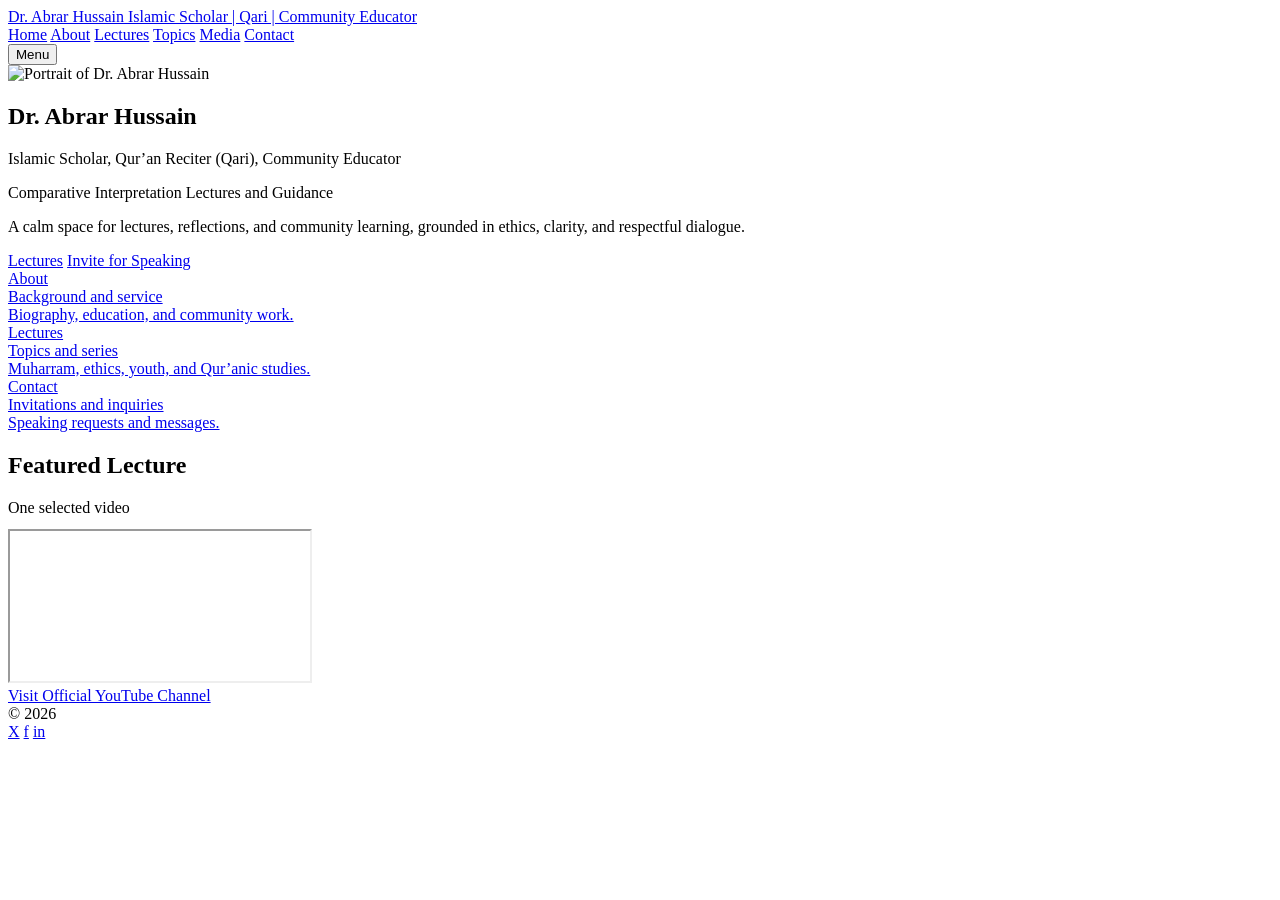
==== index.html @ ba474cc6 "Add files via upload" ====
<!doctype html>
<html lang="en">
<head>
  <meta charset="utf-8">
  <meta name="viewport" content="width=device-width, initial-scale=1">
  <title>Dr. Abrar Hussain | Islamic Scholar</title>
  <meta name="description" content="Official website of Dr. Abrar Hussain. Lectures, topics, media, and contact.">
  <link rel="stylesheet" href="assets/css/styles.css">

  <script type="application/ld+json">
  {
    "@context":"https://schema.org",
    "@type":"Person",
    "name":"Dr. Abrar Hussain",
    "jobTitle":"Islamic Scholar",
    "description":"Islamic Scholar, Qur’an Reciter (Qari), Community Leader. Doctorate in Comparative Interpretation.",
    "url":"https://example.com",
    "sameAs":[
      "https://www.youtube.com/@Dr.QariAbrarHussainOfficial"
    ]
  }
  </script>
</head>

<body>

<header class="nav">
  <div class="nav-inner">
    <a class="brand" href="index.html">
      <span class="name">Dr. Abrar Hussain</span>
      <span class="tag">Islamic Scholar | Qari | Community Educator</span>
    </a>

    <nav class="menu" aria-label="Primary">
      <a class="active" href="index.html">Home</a>
      <a href="about.html">About</a>
      <a href="lectures.html">Lectures</a>
      <a href="topics.html">Topics</a>
      <a href="media.html">Media</a>
      <a href="contact.html">Contact</a>
    </nav>

    <button class="burger" data-burger aria-expanded="false" aria-controls="mobileMenu" type="button">
      Menu
    </button>
  </div>

  <nav id="mobileMenu" class="menu mobile" data-mobile-menu hidden aria-label="Mobile">
    <a class="active" href="index.html">Home</a>
    <a href="about.html">About</a>
    <a href="lectures.html">Lectures</a>
    <a href="topics.html">Topics</a>
    <a href="media.html">Media</a>
    <a href="contact.html">Contact</a>
  </nav>
</header>

<main class="container">

<section class="hero">
  <div class="hero-top">
    <div class="hero-content">
      <div class="hero-head">
<img
  class="hero-photo"
  src="https://raw.githubusercontent.com/JA1172027/DrAbrar2/main/profile.jpeg"
  alt="Portrait of Dr. Abrar Hussain"
  loading="eager"
  decoding="async"
/>


          <div class="hero-text">
            <h1 class="hero-title">Dr. Abrar Hussain</h1>
            <p class="hero-sub">Islamic Scholar, Qur’an Reciter (Qari), Community Educator</p>
            <div class="hero-badges">
              <span class="badge">Comparative Interpretation</span>
              <span class="badge">Lectures and Guidance</span>
            </div>
          </div>
        </div>
      </div>
    </div>

    <div class="hero-bottom">
      <p class="lead">
        A calm space for lectures, reflections, and community learning, grounded in ethics, clarity, and respectful dialogue.
      </p>
      <div class="actions">
        <a class="btn" href="lectures.html">Lectures</a>
        <a class="btn" href="contact.html">Invite for Speaking</a>
      </div>
    </div>
  </section>

  <div class="grid">

    <aside class="card kpi" style="grid-column: span 5;">
      <div class="list">
        <a class="item" href="about.html">
          <div class="meta">About</div>
          <div class="title">Background and service</div>
          <div class="desc">Biography, education, and community work.</div>
        </a>

        <a class="item" href="lectures.html">
          <div class="meta">Lectures</div>
          <div class="title">Topics and series</div>
          <div class="desc">Muharram, ethics, youth, and Qur’anic studies.</div>
        </a>

        <a class="item" href="contact.html">
          <div class="meta">Contact</div>
          <div class="title">Invitations and inquiries</div>
          <div class="desc">Speaking requests and messages.</div>
        </a>
      </div>
    </aside>

    <section class="card" style="grid-column: span 7;">
      <div class="section-title">
        <h2>Featured Lecture</h2>
      <span class="hint">One selected video</span>
      </div>

<div class="video" style="margin-top:12px;">
  <iframe
    src="https://www.youtube.com/embed/ZJXffU31JNA"
    title="Featured lecture by Dr. Abrar Hussain"
    allow="accelerometer; clipboard-write; encrypted-media; gyroscope; picture-in-picture; web-share"
    allowfullscreen>
  </iframe>
</div>


      <div class="card-actions">
        <a class="btn" href="https://www.youtube.com/@Dr.QariAbrarHussainOfficial" target="_blank" rel="noopener">
          Visit Official YouTube Channel
        </a>
      </div>
    </section>

  </div>

</main>

<footer class="footer">
  <div class="container">
    <div class="footer-inner">
      <div class="foot-left">
        © <span id="year"></span> 
      </div>
      <div class="foot-right">
        <a href="#" target="_blank" rel="noopener">X</a>
        <a href="#" target="_blank" rel="noopener">f</a>
        <a href="#" target="_blank" rel="noopener">in</a>
      </div>
    </div>
  </div>
</footer>


<script src="assets/js/main.js"></script>
<script>
  const y = document.getElementById("year");
  if (y) y.textContent = new Date().getFullYear();
</script>

</body>
</html>
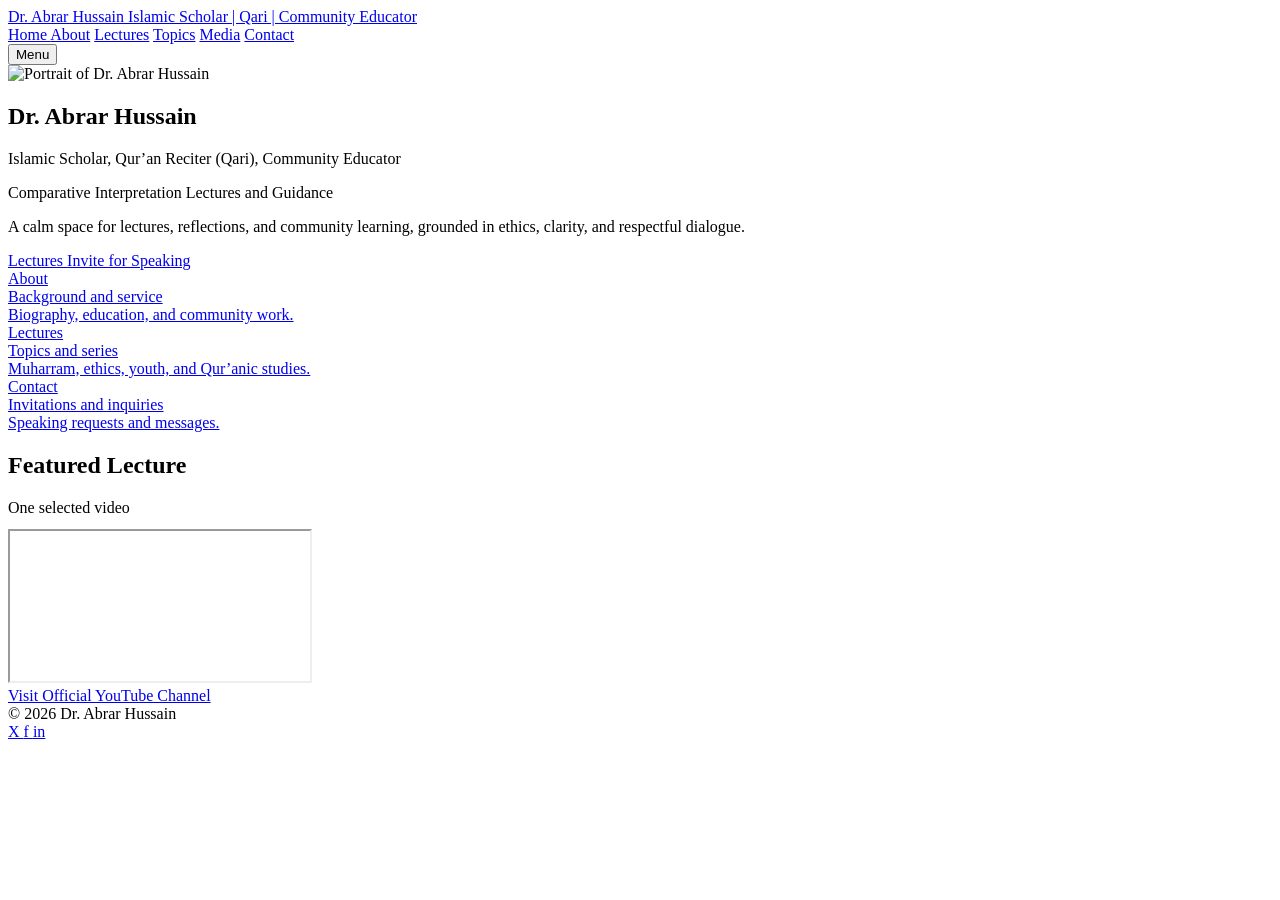
==== commit 89ee4ceb: "Update index.html" ====
--- a/index.html
+++ b/index.html
@@ -2,20 +2,34 @@
 <html lang="en">
 <head>
   <meta charset="utf-8">
-  <meta name="viewport" content="width=device-width, initial-scale=1">
+
+  <meta
+    name="viewport"
+    content="width=device-width, initial-scale=1"
+  >
+
   <title>Dr. Abrar Hussain | Islamic Scholar</title>
-  <meta name="description" content="Official website of Dr. Abrar Hussain. Lectures, topics, media, and contact.">
-  <link rel="stylesheet" href="assets/css/styles.css">
+
+  <meta
+    name="description"
+    content="Official website of Dr. Abrar Hussain. Lectures, topics, media, and contact."
+  >
+
+  <link
+    rel="stylesheet"
+    href="assets/css/styles.css"
+  >
 
   <script type="application/ld+json">
   {
-    "@context":"https://schema.org",
-    "@type":"Person",
-    "name":"Dr. Abrar Hussain",
-    "jobTitle":"Islamic Scholar",
-    "description":"Islamic Scholar, Qur’an Reciter (Qari), Community Leader. Doctorate in Comparative Interpretation.",
-    "url":"https://example.com",
-    "sameAs":[
+    "@context": "https://schema.org",
+    "@type": "Person",
+    "name": "Dr. Abrar Hussain",
+    "jobTitle": "Islamic Scholar",
+    "description": "Islamic Scholar, Qur’an Reciter (Qari), Community Leader. Doctorate in Comparative Interpretation.",
+    "url": "https://drabrar12.github.io/DrAbrar/",
+    "image": "https://raw.githubusercontent.com/drabrar12/DrAbrar/main/profile.jpeg",
+    "sameAs": [
       "https://www.youtube.com/@Dr.QariAbrarHussainOfficial"
     ]
   }
@@ -24,149 +38,307 @@
 
 <body>
 
-<header class="nav">
-  <div class="nav-inner">
-    <a class="brand" href="index.html">
-      <span class="name">Dr. Abrar Hussain</span>
-      <span class="tag">Islamic Scholar | Qari | Community Educator</span>
-    </a>
-
-    <nav class="menu" aria-label="Primary">
-      <a class="active" href="index.html">Home</a>
+  <header class="nav">
+    <div class="nav-inner">
+
+      <a
+        class="brand"
+        href="index.html"
+        aria-label="Dr. Abrar Hussain homepage"
+      >
+        <span class="name">Dr. Abrar Hussain</span>
+
+        <span class="tag">
+          Islamic Scholar | Qari | Community Educator
+        </span>
+      </a>
+
+      <nav
+        class="menu"
+        aria-label="Primary navigation"
+      >
+        <a
+          class="active"
+          href="index.html"
+          aria-current="page"
+        >
+          Home
+        </a>
+
+        <a href="about.html">About</a>
+        <a href="lectures.html">Lectures</a>
+        <a href="topics.html">Topics</a>
+        <a href="media.html">Media</a>
+        <a href="contact.html">Contact</a>
+      </nav>
+
+      <button
+        class="burger"
+        data-burger
+        aria-expanded="false"
+        aria-controls="mobileMenu"
+        type="button"
+      >
+        Menu
+      </button>
+
+    </div>
+
+    <nav
+      id="mobileMenu"
+      class="menu mobile"
+      data-mobile-menu
+      hidden
+      aria-label="Mobile navigation"
+    >
+      <a
+        class="active"
+        href="index.html"
+        aria-current="page"
+      >
+        Home
+      </a>
+
       <a href="about.html">About</a>
       <a href="lectures.html">Lectures</a>
       <a href="topics.html">Topics</a>
       <a href="media.html">Media</a>
       <a href="contact.html">Contact</a>
     </nav>
-
-    <button class="burger" data-burger aria-expanded="false" aria-controls="mobileMenu" type="button">
-      Menu
-    </button>
-  </div>
-
-  <nav id="mobileMenu" class="menu mobile" data-mobile-menu hidden aria-label="Mobile">
-    <a class="active" href="index.html">Home</a>
-    <a href="about.html">About</a>
-    <a href="lectures.html">Lectures</a>
-    <a href="topics.html">Topics</a>
-    <a href="media.html">Media</a>
-    <a href="contact.html">Contact</a>
-  </nav>
-</header>
-
-<main class="container">
-
-<section class="hero">
-  <div class="hero-top">
-    <div class="hero-content">
-      <div class="hero-head">
-<img
-  class="hero-photo"
-  src="https://raw.githubusercontent.com/JA1172027/DrAbrar2/main/profile.jpeg"
-  alt="Portrait of Dr. Abrar Hussain"
-  loading="eager"
-  decoding="async"
-/>
-
-
-          <div class="hero-text">
-            <h1 class="hero-title">Dr. Abrar Hussain</h1>
-            <p class="hero-sub">Islamic Scholar, Qur’an Reciter (Qari), Community Educator</p>
-            <div class="hero-badges">
-              <span class="badge">Comparative Interpretation</span>
-              <span class="badge">Lectures and Guidance</span>
+  </header>
+
+  <main class="container">
+
+    <section class="hero">
+
+      <div class="hero-top">
+        <div class="hero-content">
+
+          <div class="hero-head">
+
+            <img
+              class="hero-photo"
+              src="https://raw.githubusercontent.com/drabrar12/DrAbrar/main/profile.jpeg"
+              alt="Portrait of Dr. Abrar Hussain"
+              loading="eager"
+              decoding="async"
+              fetchpriority="high"
+            >
+
+            <div class="hero-text">
+
+              <h1 class="hero-title">
+                Dr. Abrar Hussain
+              </h1>
+
+              <p class="hero-sub">
+                Islamic Scholar, Qur’an Reciter (Qari), Community Educator
+              </p>
+
+              <div class="hero-badges">
+
+                <span class="badge">
+                  Comparative Interpretation
+                </span>
+
+                <span class="badge">
+                  Lectures and Guidance
+                </span>
+
+              </div>
+
             </div>
           </div>
+
         </div>
       </div>
+
+      <div class="hero-bottom">
+
+        <p class="lead">
+          A calm space for lectures, reflections, and community learning,
+          grounded in ethics, clarity, and respectful dialogue.
+        </p>
+
+        <div class="actions">
+
+          <a
+            class="btn"
+            href="lectures.html"
+          >
+            Lectures
+          </a>
+
+          <a
+            class="btn"
+            href="contact.html"
+          >
+            Invite for Speaking
+          </a>
+
+        </div>
+      </div>
+
+    </section>
+
+    <div class="grid">
+
+      <aside
+        class="card kpi"
+        style="grid-column: span 5;"
+      >
+
+        <div class="list">
+
+          <a
+            class="item"
+            href="about.html"
+          >
+            <div class="meta">About</div>
+
+            <div class="title">
+              Background and service
+            </div>
+
+            <div class="desc">
+              Biography, education, and community work.
+            </div>
+          </a>
+
+          <a
+            class="item"
+            href="lectures.html"
+          >
+            <div class="meta">Lectures</div>
+
+            <div class="title">
+              Topics and series
+            </div>
+
+            <div class="desc">
+              Muharram, ethics, youth, and Qur’anic studies.
+            </div>
+          </a>
+
+          <a
+            class="item"
+            href="contact.html"
+          >
+            <div class="meta">Contact</div>
+
+            <div class="title">
+              Invitations and inquiries
+            </div>
+
+            <div class="desc">
+              Speaking requests and messages.
+            </div>
+          </a>
+
+        </div>
+      </aside>
+
+      <section
+        class="card"
+        style="grid-column: span 7;"
+      >
+
+        <div class="section-title">
+
+          <h2>Featured Lecture</h2>
+
+          <span class="hint">
+            One selected video
+          </span>
+
+        </div>
+
+        <div
+          class="video"
+          style="margin-top: 12px;"
+        >
+
+          <iframe
+            src="https://www.youtube.com/embed/ZJXffU31JNA"
+            title="Featured lecture by Dr. Abrar Hussain"
+            loading="lazy"
+            allow="accelerometer; autoplay; clipboard-write; encrypted-media; gyroscope; picture-in-picture; web-share"
+            allowfullscreen
+          >
+          </iframe>
+
+        </div>
+
+        <div class="card-actions">
+
+          <a
+            class="btn"
+            href="https://www.youtube.com/@Dr.QariAbrarHussainOfficial"
+            target="_blank"
+            rel="noopener noreferrer"
+          >
+            Visit Official YouTube Channel
+          </a>
+
+        </div>
+
+      </section>
+
     </div>
 
-    <div class="hero-bottom">
-      <p class="lead">
-        A calm space for lectures, reflections, and community learning, grounded in ethics, clarity, and respectful dialogue.
-      </p>
-      <div class="actions">
-        <a class="btn" href="lectures.html">Lectures</a>
-        <a class="btn" href="contact.html">Invite for Speaking</a>
+  </main>
+
+  <footer class="footer">
+
+    <div class="container">
+
+      <div class="footer-inner">
+
+        <div class="foot-left">
+          © <span id="year"></span> Dr. Abrar Hussain
+        </div>
+
+        <div class="foot-right">
+
+          <a
+            href="#"
+            aria-label="X"
+          >
+            X
+          </a>
+
+          <a
+            href="#"
+            aria-label="Facebook"
+          >
+            f
+          </a>
+
+          <a
+            href="#"
+            aria-label="LinkedIn"
+          >
+            in
+          </a>
+
+        </div>
+
       </div>
+
     </div>
-  </section>
-
-  <div class="grid">
-
-    <aside class="card kpi" style="grid-column: span 5;">
-      <div class="list">
-        <a class="item" href="about.html">
-          <div class="meta">About</div>
-          <div class="title">Background and service</div>
-          <div class="desc">Biography, education, and community work.</div>
-        </a>
-
-        <a class="item" href="lectures.html">
-          <div class="meta">Lectures</div>
-          <div class="title">Topics and series</div>
-          <div class="desc">Muharram, ethics, youth, and Qur’anic studies.</div>
-        </a>
-
-        <a class="item" href="contact.html">
-          <div class="meta">Contact</div>
-          <div class="title">Invitations and inquiries</div>
-          <div class="desc">Speaking requests and messages.</div>
-        </a>
-      </div>
-    </aside>
-
-    <section class="card" style="grid-column: span 7;">
-      <div class="section-title">
-        <h2>Featured Lecture</h2>
-      <span class="hint">One selected video</span>
-      </div>
-
-<div class="video" style="margin-top:12px;">
-  <iframe
-    src="https://www.youtube.com/embed/ZJXffU31JNA"
-    title="Featured lecture by Dr. Abrar Hussain"
-    allow="accelerometer; clipboard-write; encrypted-media; gyroscope; picture-in-picture; web-share"
-    allowfullscreen>
-  </iframe>
-</div>
-
-
-      <div class="card-actions">
-        <a class="btn" href="https://www.youtube.com/@Dr.QariAbrarHussainOfficial" target="_blank" rel="noopener">
-          Visit Official YouTube Channel
-        </a>
-      </div>
-    </section>
-
-  </div>
-
-</main>
-
-<footer class="footer">
-  <div class="container">
-    <div class="footer-inner">
-      <div class="foot-left">
-        © <span id="year"></span> 
-      </div>
-      <div class="foot-right">
-        <a href="#" target="_blank" rel="noopener">X</a>
-        <a href="#" target="_blank" rel="noopener">f</a>
-        <a href="#" target="_blank" rel="noopener">in</a>
-      </div>
-    </div>
-  </div>
-</footer>
-
-
-<script src="assets/js/main.js"></script>
-<script>
-  const y = document.getElementById("year");
-  if (y) y.textContent = new Date().getFullYear();
-</script>
+
+  </footer>
+
+  <script src="assets/js/main.js"></script>
+
+  <script>
+    const yearElement = document.getElementById("year");
+
+    if (yearElement) {
+      yearElement.textContent = new Date().getFullYear();
+    }
+  </script>
 
 </body>
 </html>
 
-
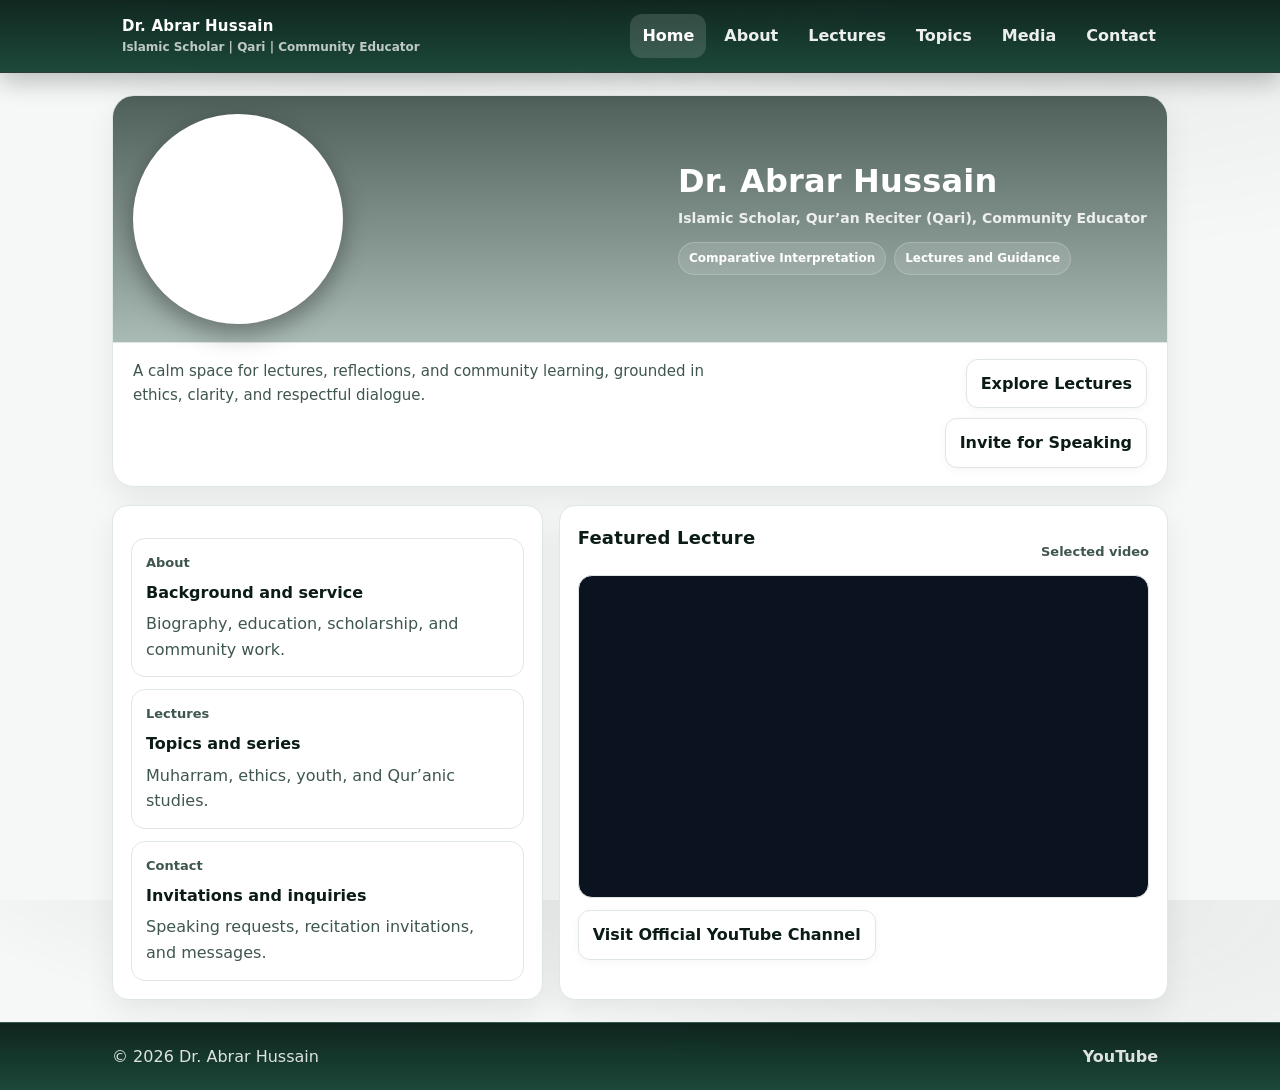
==== commit 47a5ce7f: "Update index.html" ====
--- a/index.html
+++ b/index.html
@@ -12,12 +12,81 @@
 
   <meta
     name="description"
-    content="Official website of Dr. Abrar Hussain. Lectures, topics, media, and contact."
+    content="Official website of Dr. Abrar Hussain. Explore lectures, Qur’anic studies, reflections, community guidance, media, and speaking invitations."
+  >
+
+  <meta name="author" content="Dr. Abrar Hussain">
+
+  <link
+    rel="canonical"
+    href="https://drabrar12.github.io/DrAbrar/"
   >
 
   <link
     rel="stylesheet"
-    href="assets/css/styles.css"
+    href="styles.css"
+  >
+
+  <!-- Open Graph: WhatsApp, Facebook, LinkedIn -->
+  <meta
+    property="og:type"
+    content="website"
+  >
+
+  <meta
+    property="og:site_name"
+    content="Dr. Abrar Hussain"
+  >
+
+  <meta
+    property="og:title"
+    content="Dr. Abrar Hussain | Islamic Scholar"
+  >
+
+  <meta
+    property="og:description"
+    content="Lectures, Qur’anic studies, reflections, and community guidance by Dr. Abrar Hussain."
+  >
+
+  <meta
+    property="og:url"
+    content="https://drabrar12.github.io/DrAbrar/"
+  >
+
+  <meta
+    property="og:image"
+    content="https://raw.githubusercontent.com/drabrar12/DrAbrar/main/profile.jpeg"
+  >
+
+  <meta
+    property="og:image:alt"
+    content="Portrait of Dr. Abrar Hussain"
+  >
+
+  <!-- X and other social platforms -->
+  <meta
+    name="twitter:card"
+    content="summary_large_image"
+  >
+
+  <meta
+    name="twitter:title"
+    content="Dr. Abrar Hussain | Islamic Scholar"
+  >
+
+  <meta
+    name="twitter:description"
+    content="Lectures, Qur’anic studies, reflections, and community guidance by Dr. Abrar Hussain."
+  >
+
+  <meta
+    name="twitter:image"
+    content="https://raw.githubusercontent.com/drabrar12/DrAbrar/main/profile.jpeg"
+  >
+
+  <meta
+    name="twitter:image:alt"
+    content="Portrait of Dr. Abrar Hussain"
   >
 
   <script type="application/ld+json">
@@ -25,8 +94,9 @@
     "@context": "https://schema.org",
     "@type": "Person",
     "name": "Dr. Abrar Hussain",
+    "honorificPrefix": "Dr.",
     "jobTitle": "Islamic Scholar",
-    "description": "Islamic Scholar, Qur’an Reciter (Qari), Community Leader. Doctorate in Comparative Interpretation.",
+    "description": "Islamic scholar, Qur’an reciter, community educator, and holder of a doctorate in Comparative Interpretation.",
     "url": "https://drabrar12.github.io/DrAbrar/",
     "image": "https://raw.githubusercontent.com/drabrar12/DrAbrar/main/profile.jpeg",
     "sameAs": [
@@ -39,6 +109,7 @@
 <body>
 
   <header class="nav">
+
     <div class="nav-inner">
 
       <a
@@ -46,7 +117,9 @@
         href="index.html"
         aria-label="Dr. Abrar Hussain homepage"
       >
-        <span class="name">Dr. Abrar Hussain</span>
+        <span class="name">
+          Dr. Abrar Hussain
+        </span>
 
         <span class="tag">
           Islamic Scholar | Qari | Community Educator
@@ -65,11 +138,25 @@
           Home
         </a>
 
-        <a href="about.html">About</a>
-        <a href="lectures.html">Lectures</a>
-        <a href="topics.html">Topics</a>
-        <a href="media.html">Media</a>
-        <a href="contact.html">Contact</a>
+        <a href="about.html">
+          About
+        </a>
+
+        <a href="lectures.html">
+          Lectures
+        </a>
+
+        <a href="topics.html">
+          Topics
+        </a>
+
+        <a href="media.html">
+          Media
+        </a>
+
+        <a href="contact.html">
+          Contact
+        </a>
       </nav>
 
       <button
@@ -99,12 +186,27 @@
         Home
       </a>
 
-      <a href="about.html">About</a>
-      <a href="lectures.html">Lectures</a>
-      <a href="topics.html">Topics</a>
-      <a href="media.html">Media</a>
-      <a href="contact.html">Contact</a>
+      <a href="about.html">
+        About
+      </a>
+
+      <a href="lectures.html">
+        Lectures
+      </a>
+
+      <a href="topics.html">
+        Topics
+      </a>
+
+      <a href="media.html">
+        Media
+      </a>
+
+      <a href="contact.html">
+        Contact
+      </a>
     </nav>
+
   </header>
 
   <main class="container">
@@ -112,6 +214,7 @@
     <section class="hero">
 
       <div class="hero-top">
+
         <div class="hero-content">
 
           <div class="hero-head">
@@ -120,6 +223,8 @@
               class="hero-photo"
               src="https://raw.githubusercontent.com/drabrar12/DrAbrar/main/profile.jpeg"
               alt="Portrait of Dr. Abrar Hussain"
+              width="800"
+              height="800"
               loading="eager"
               decoding="async"
               fetchpriority="high"
@@ -148,9 +253,11 @@
               </div>
 
             </div>
+
           </div>
 
         </div>
+
       </div>
 
       <div class="hero-bottom">
@@ -166,7 +273,7 @@
             class="btn"
             href="lectures.html"
           >
-            Lectures
+            Explore Lectures
           </a>
 
           <a
@@ -177,6 +284,7 @@
           </a>
 
         </div>
+
       </div>
 
     </section>
@@ -186,6 +294,7 @@
       <aside
         class="card kpi"
         style="grid-column: span 5;"
+        aria-label="Website sections"
       >
 
         <div class="list">
@@ -194,14 +303,16 @@
             class="item"
             href="about.html"
           >
-            <div class="meta">About</div>
+            <div class="meta">
+              About
+            </div>
 
             <div class="title">
               Background and service
             </div>
 
             <div class="desc">
-              Biography, education, and community work.
+              Biography, education, scholarship, and community work.
             </div>
           </a>
 
@@ -209,7 +320,9 @@
             class="item"
             href="lectures.html"
           >
-            <div class="meta">Lectures</div>
+            <div class="meta">
+              Lectures
+            </div>
 
             <div class="title">
               Topics and series
@@ -224,31 +337,37 @@
             class="item"
             href="contact.html"
           >
-            <div class="meta">Contact</div>
+            <div class="meta">
+              Contact
+            </div>
 
             <div class="title">
               Invitations and inquiries
             </div>
 
             <div class="desc">
-              Speaking requests and messages.
-            </div>
-          </a>
-
-        </div>
+              Speaking requests, recitation invitations, and messages.
+            </div>
+          </a>
+
+        </div>
+
       </aside>
 
       <section
         class="card"
         style="grid-column: span 7;"
+        aria-labelledby="featured-lecture-title"
       >
 
         <div class="section-title">
 
-          <h2>Featured Lecture</h2>
+          <h2 id="featured-lecture-title">
+            Featured Lecture
+          </h2>
 
           <span class="hint">
-            One selected video
+            Selected video
           </span>
 
         </div>
@@ -257,16 +376,14 @@
           class="video"
           style="margin-top: 12px;"
         >
-
           <iframe
             src="https://www.youtube.com/embed/ZJXffU31JNA"
             title="Featured lecture by Dr. Abrar Hussain"
             loading="lazy"
+            referrerpolicy="strict-origin-when-cross-origin"
             allow="accelerometer; autoplay; clipboard-write; encrypted-media; gyroscope; picture-in-picture; web-share"
             allowfullscreen
-          >
-          </iframe>
-
+          ></iframe>
         </div>
 
         <div class="card-actions">
@@ -301,24 +418,12 @@
         <div class="foot-right">
 
           <a
-            href="#"
-            aria-label="X"
-          >
-            X
-          </a>
-
-          <a
-            href="#"
-            aria-label="Facebook"
-          >
-            f
-          </a>
-
-          <a
-            href="#"
-            aria-label="LinkedIn"
-          >
-            in
+            href="https://www.youtube.com/@Dr.QariAbrarHussainOfficial"
+            target="_blank"
+            rel="noopener noreferrer"
+            aria-label="Visit Dr. Abrar Hussain’s official YouTube channel"
+          >
+            YouTube
           </a>
 
         </div>
@@ -329,7 +434,7 @@
 
   </footer>
 
-  <script src="assets/js/main.js"></script>
+  <script src="main.js"></script>
 
   <script>
     const yearElement = document.getElementById("year");
--- a/styles.css
+++ b/styles.css
@@ -0,0 +1,509 @@
+:root{
+  /* Background + type */
+  --bg:#f6f7f7;
+  --card:#ffffff;
+  --text:#0b1b16;
+  --muted:#3f5650;
+  --line:#dfe7e4;
+
+  /* Elite Islamic deep green */
+  --accent:#0a3a2a;
+  --accent2:#06261d;
+  --accent3:#041b14;
+
+  /* Navigation text */
+  --navText: rgba(255,255,255,.92);
+  --navTextSoft: rgba(255,255,255,.72);
+  --navLine: rgba(255,255,255,.10);
+
+  /* Shadows */
+  --shadow: 0 12px 30px rgba(0,0,0,.07);
+  --shadowSoft: 0 10px 22px rgba(0,0,0,.14);
+
+  --radius:16px;
+  --max:1100px;
+}
+
+*{ box-sizing:border-box; }
+html{ scroll-behavior:smooth; height:100%; }
+body{ min-height:100vh; }
+
+body{
+  margin:0;
+  font-family: ui-sans-serif, system-ui, -apple-system, Segoe UI, Roboto, Helvetica, Arial, "Apple Color Emoji","Segoe UI Emoji";
+  background:
+    radial-gradient(900px 420px at 30% -120px, rgba(10,58,42,.10), transparent 60%),
+    radial-gradient(900px 420px at 85% 0%, rgba(6,38,29,.06), transparent 60%),
+    var(--bg);
+  color:var(--text);
+  line-height:1.6;
+
+  /* Page layout fix: footer never cuts */
+  display:flex;
+  flex-direction:column;
+}
+
+a{ color:inherit; text-decoration:none; }
+a:hover{ color:var(--accent); }
+
+img{ display:block; max-width:100%; }
+
+.container{
+  max-width:var(--max);
+  margin:0 auto;
+  padding:22px;
+}
+
+/* main expands so footer is pushed correctly even on short pages */
+main{ flex:1; display:block; }
+
+/* =========================
+   NAVBAR
+   ========================= */
+
+.nav{
+  position:sticky;
+  top:0;
+  z-index:1000;
+  background: linear-gradient(180deg, rgba(4,27,20,.95) 0%, rgba(10,58,42,.92) 100%);
+  border-bottom: 1px solid var(--navLine);
+  box-shadow: 0 10px 22px rgba(0,0,0,.22);
+}
+
+.nav-inner{
+  display:flex;
+  align-items:center;
+  justify-content:space-between;
+  gap:14px;
+  max-width:var(--max);
+  margin:0 auto;
+  padding:12px 22px;
+}
+
+.brand{
+  display:flex;
+  flex-direction:column;
+  line-height:1.1;
+  padding:6px 10px;
+  border-radius:12px;
+}
+
+.brand:hover{ background: rgba(255,255,255,.06); }
+
+.brand .name{
+  font-weight:850;
+  letter-spacing:.2px;
+  color:#ffffff;
+  font-size:15px;
+}
+
+.brand .tag{
+  color:var(--navTextSoft);
+  font-size:12px;
+  margin-top:6px;
+  font-weight:600;
+}
+
+.menu{
+  display:flex;
+  align-items:center;
+  gap:6px;
+  font-weight:750;
+}
+
+.menu a{
+  padding:9px 12px;
+  border-radius:12px;
+  transition: background .15s ease, transform .15s ease;
+  color:var(--navText);
+}
+
+.menu a:hover{
+  background: rgba(255,255,255,.10);
+  transform: translateY(-1px);
+}
+
+.menu a.active{
+  background: rgba(255,255,255,.14);
+  color:#ffffff;
+}
+
+/* Burger */
+.burger{
+  display:none;
+  border:1px solid rgba(255,255,255,.18);
+  background: rgba(255,255,255,.08);
+  border-radius:12px;
+  padding:9px 12px;
+  font-weight:800;
+  color:#ffffff;
+  cursor:pointer;
+}
+
+.burger:hover{ background: rgba(255,255,255,.12); }
+
+/* Mobile menu hidden on desktop ALWAYS */
+.menu.mobile{ display:none; }
+
+/* =========================
+   HERO
+   ========================= */
+
+.hero{
+  border:1px solid var(--line);
+  border-radius:22px;
+  overflow:hidden;
+  background: var(--card);
+  box-shadow: var(--shadow);
+}
+
+.hero-top{
+  min-height:240px;
+  background:
+    linear-gradient(to bottom, rgba(4,27,20,.70), rgba(10,58,42,.35)),
+    url("../img/hero.jpg");
+  background-size:cover;
+  background-position:center;
+  display:flex;
+  align-items:flex-end;
+}
+
+.hero-content{
+  padding:18px 20px;
+  width:100%;
+  color:#ffffff;
+}
+
+.hero-head{
+  display:flex;
+  align-items:center;
+  justify-content:space-between;
+  gap:18px;
+}
+
+.hero-text{
+  min-width:0;
+  max-width:680px;
+}
+
+.hero-photo{
+  width:210px;
+  height:210px;
+  border-radius:999px;
+  object-fit:cover;
+  display:block;
+  border:3px solid rgba(255,255,255,.90);
+  box-shadow: 0 10px 24px rgba(0,0,0,.35);
+  background:#ffffff;
+  flex:0 0 auto;
+  opacity:1;
+  visibility:visible;
+}
+
+.hero-title{
+  font-size:32px;
+  line-height:1.15;
+  margin:0;
+  font-weight:900;
+  letter-spacing:.2px;
+}
+
+.hero-sub{
+  margin:8px 0 0 0;
+  color:rgba(255,255,255,.86);
+  font-weight:650;
+  font-size:14px;
+}
+
+.hero-badges{
+  margin-top:12px;
+  display:flex;
+  flex-wrap:wrap;
+  gap:8px;
+}
+
+.badge{
+  display:inline-flex;
+  align-items:center;
+  background:rgba(255,255,255,.12);
+  border:1px solid rgba(255,255,255,.20);
+  padding:6px 10px;
+  border-radius:999px;
+  font-size:12px;
+  font-weight:700;
+  backdrop-filter: blur(6px);
+}
+
+.hero-bottom{
+  padding:16px 20px 18px 20px;
+  border-top:1px solid var(--line);
+  display:grid;
+  grid-template-columns: 1.25fr .75fr;
+  gap:14px;
+}
+
+.lead{
+  margin:0;
+  color:var(--muted);
+  font-size:15px;
+}
+
+.actions{
+  display:flex;
+  gap:10px;
+  justify-content:flex-end;
+  flex-wrap:wrap;
+}
+
+.btn{
+  display:inline-flex;
+  align-items:center;
+  justify-content:center;
+  padding:11px 14px;
+  border-radius:12px;
+  border:1px solid var(--line);
+  background:var(--card);
+  font-weight:800;
+  box-shadow: 0 2px 10px rgba(0,0,0,.04);
+  transition: transform .15s ease, filter .15s ease, background .15s ease;
+}
+
+.btn:hover{ transform: translateY(-1px); }
+
+.btn.primary{
+  background: var(--accent);
+  color:#ffffff;
+  border-color: rgba(10,58,42,.35);
+}
+
+.btn.primary:hover{ filter: brightness(.98); }
+
+/* =========================
+   GRID + CARDS
+   ========================= */
+
+.grid{
+  display:grid;
+  grid-template-columns: repeat(12, 1fr);
+  gap:16px;
+  margin-top:18px;
+}
+
+.card{
+  background:var(--card);
+  border:1px solid var(--line);
+  border-radius:var(--radius);
+  box-shadow: var(--shadow);
+  padding:18px;
+}
+
+.card h2{
+  margin:0 0 10px 0;
+  font-size:18px;
+  letter-spacing:.2px;
+}
+
+.kpi{
+  display:flex;
+  flex-direction:column;
+  gap:6px;
+}
+
+.section-title{
+  display:flex;
+  align-items:flex-end;
+  justify-content:space-between;
+  gap:12px;
+  margin-top:0;
+}
+
+.section-title .hint{
+  color:var(--muted);
+  font-weight:600;
+  font-size:13px;
+}
+
+.list{
+  display:flex;
+  flex-direction:column;
+  gap:12px;
+  margin-top:14px;
+}
+
+.item{
+  padding:14px;
+  border:1px solid var(--line);
+  border-radius:14px;
+  background: var(--card);
+  transition: transform .12s ease, border-color .12s ease;
+}
+
+.item:hover{
+  transform: translateY(-1px);
+  border-color: rgba(10,58,42,.22);
+}
+
+.item .meta{ color:var(--muted); font-size:13px; font-weight:700; }
+.item .title{ margin-top:6px; font-weight:900; color:var(--text); }
+.item .desc{ margin-top:6px; color:var(--muted); }
+
+/* YouTube embed: no extra strip */
+.video{
+  position:relative;
+  padding-top:56.25%;
+  border-radius:14px;
+  overflow:hidden;
+  border:1px solid var(--line);
+  background:#0b1220;
+  margin:0;
+}
+
+.video iframe{
+  position:absolute;
+  inset:0;
+  width:100%;
+  height:100%;
+  border:0;
+  display:block;
+  background:transparent;
+}
+
+.card-actions{
+  margin-top:12px;
+  display:flex;
+  gap:10px;
+  flex-wrap:wrap;
+}
+
+.note{
+  margin-top:10px;
+  color:var(--muted);
+  font-size:13px;
+  font-weight:650;
+}
+
+/* =========================
+   FORMS
+   ========================= */
+input, textarea, select{
+  padding:12px 12px;
+  border-radius:14px;
+  border:1px solid var(--line);
+  background:#ffffff;
+  font: inherit;
+  color:var(--text);
+}
+
+/* =========================
+   FOOTER
+   ========================= */
+
+.footer{
+  margin-top:auto;
+  padding:8px 0;
+  background: linear-gradient(180deg, rgba(4,27,20,.96) 0%, rgba(10,58,42,.92) 100%);
+  border-top:1px solid var(--navLine);
+  color:rgba(255,255,255,.86);
+}
+
+.footer .container{
+  padding:7px 22px;
+}
+
+.footer-inner{
+  display:flex;
+  align-items:center;
+  justify-content:space-between; 
+  gap:10px;
+  flex-wrap:nowrap;
+}
+
+.foot-left{
+  white-space:nowrap;        /* ✅ keep © 2025 on one line */
+}
+
+.foot-right{
+  display:flex;
+  gap:12px;                  /* ✅ spacing for icons */
+  align-items:center;
+  white-space:nowrap;        /* ✅ keep icons on one line */
+}
+
+.footer a{
+  color:rgba(255,255,255,.86);
+  font-weight:750;
+  padding:6px 10px;
+  border-radius:12px;
+  transition: background .15s ease, transform .15s ease;
+}
+
+.footer a:hover{
+  background: rgba(255,255,255,.10);
+  transform: translateY(-1px);
+  color:#ffffff;
+}
+.copyright{
+  font-weight:650;
+}
+
+/* =========================
+   FOOTER — MOBILE
+   ========================= */
+
+@media (max-width: 480px){
+  .footer-inner{
+    font-size:13px;
+    gap:8px;
+  }
+
+  .foot-right{
+    gap:10px;                /* slightly tighter on small screens */
+  }
+}
+
+
+/* =========================
+   RESPONSIVE
+   ========================= */
+
+@media (max-width: 880px){
+  .hero-bottom{ grid-template-columns:1fr; }
+  .actions{ justify-content:flex-start; }
+}
+
+@media (max-width: 760px){
+  .container{ padding:16px; }
+
+  .menu{ display:none; }
+  .burger{ display:inline-flex; }
+
+  .menu.mobile{
+    display:flex;
+    flex-direction:column;
+    gap:6px;
+    padding:12px 16px 14px 16px;
+    max-width:var(--max);
+    margin:0 auto;
+    border-top: 1px solid rgba(255,255,255,.10);
+    background: linear-gradient(180deg, rgba(4,27,20,.98) 0%, rgba(10,58,42,.92) 100%);
+  }
+
+  .menu.mobile[hidden]{ display:none; }
+
+  .menu.mobile a{
+    width:100%;
+    border:1px solid rgba(255,255,255,.14);
+    background: rgba(255,255,255,.06);
+    color:rgba(255,255,255,.92);
+  }
+
+  .hero-head{ flex-direction:column; align-items:flex-start; }
+  .hero-photo{ width:96px; height:96px; }
+  .hero-title{ font-size:26px; }
+
+  .grid{ grid-template-columns: 1fr; }
+  .card{ padding:16px; }
+
+  .footer-inner{ flex-direction:column; align-items:flex-start; }
+}
+
